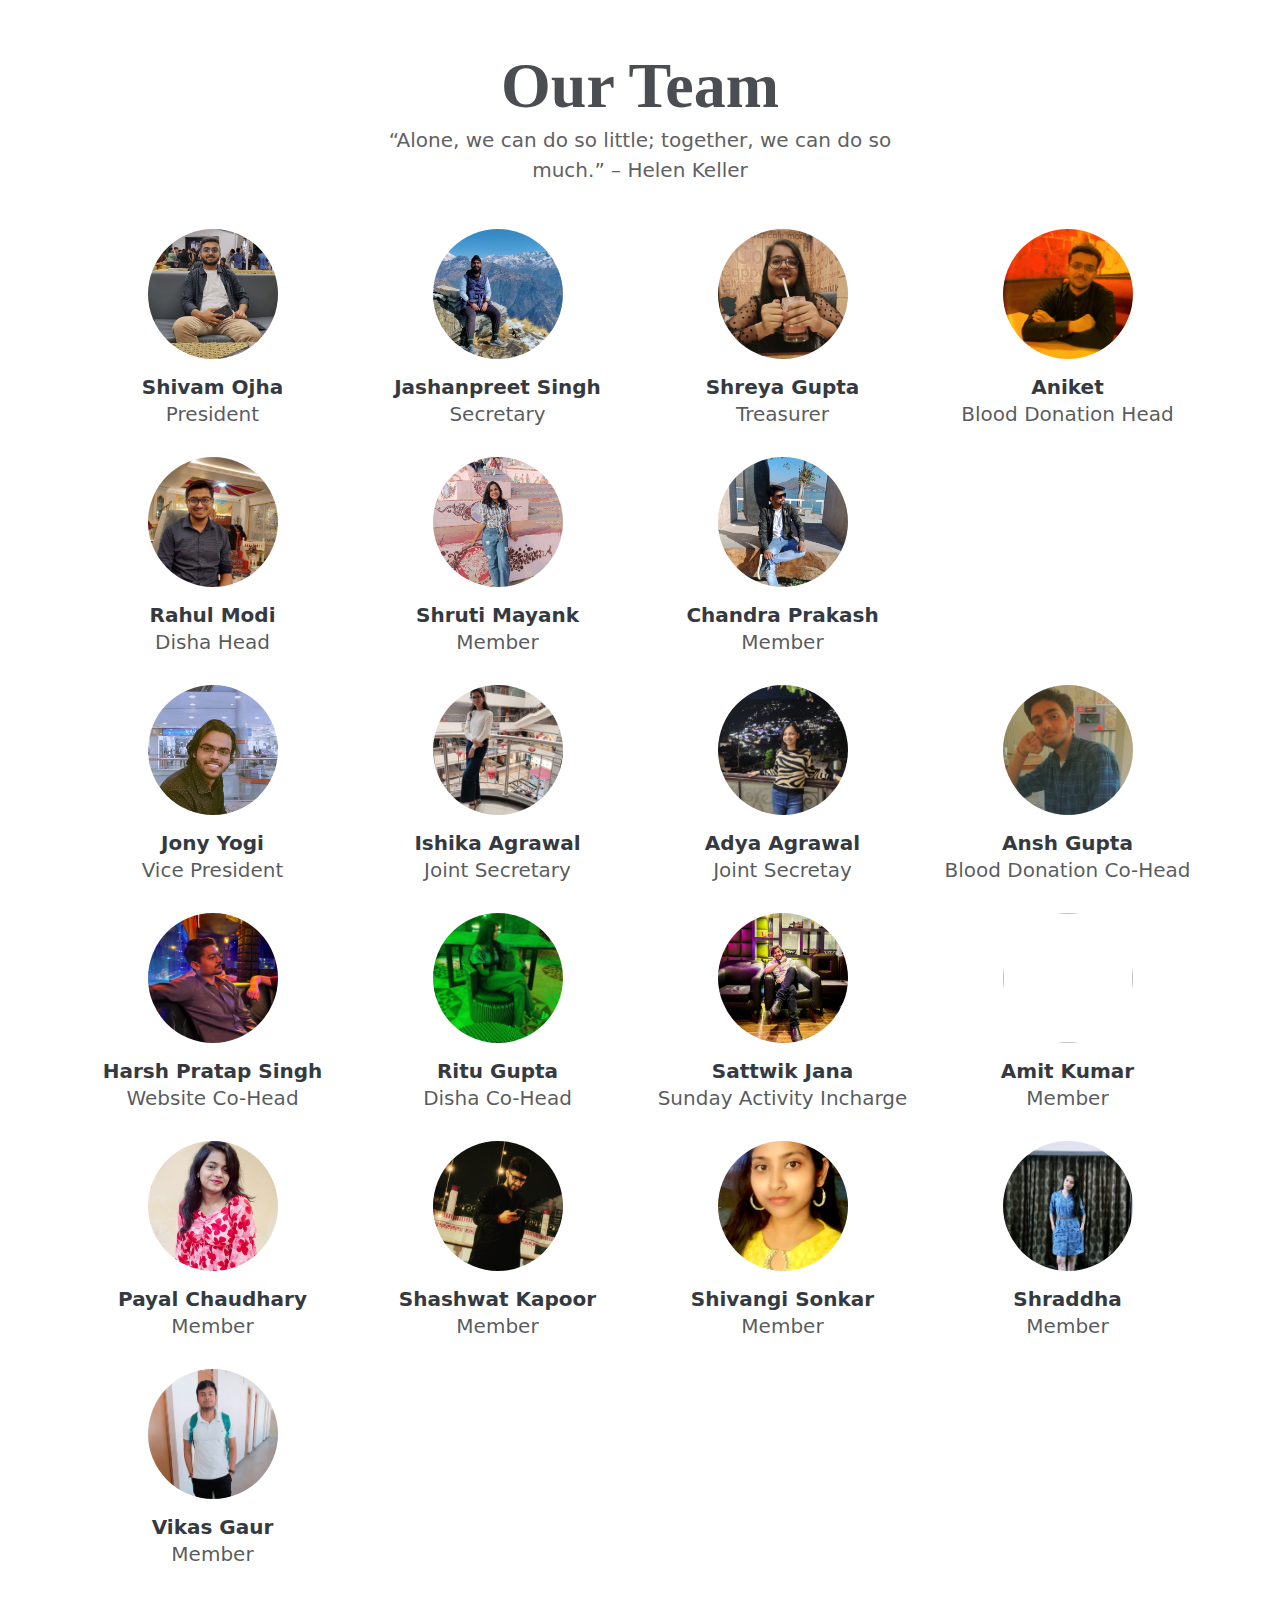
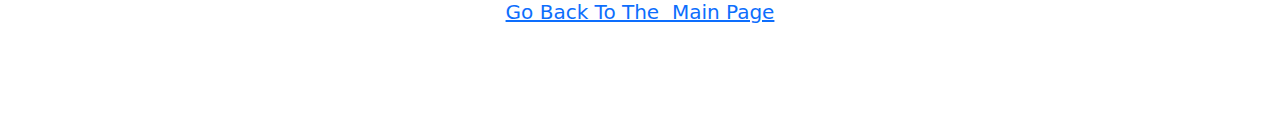
==== team/team_page.html @ b672a201 "just payment method is left" ====
<!DOCTYPE html>
<html data-bs-theme="light" lang="en">

<head>
    <meta charset="utf-8">
    <meta name="viewport" content="width=device-width, initial-scale=1.0, shrink-to-fit=no">
    <title>team_page</title>
    <link rel="stylesheet" href="assets/bootstrap/css/bootstrap.min.css?h=fe7fdfec700d100dc745dc64d3600cb2">
    <link rel="stylesheet" href="assets/css/swiper-icons.css?h=c7acc97a8ef16e20b0cd8626a5c9c098">
    <link rel="stylesheet" href="assets/css/Lightbox-Gallery-baguetteBox.min.css?h=3175ea2a373db4ce2aec072db96e7473">
    <link rel="stylesheet" href="assets/css/Simple-Slider-swiper-bundle.min.css?h=b2e8d5a1d0e80833f32608dcfff200b6">
    <link rel="stylesheet" href="assets/css/Simple-Slider.css?h=da830b6503e0457b5735b0129f20b163">
    <link rel="stylesheet" href="assets/css/Team-Horizontal-icons.css?h=befd8a398792e305b7ffd4a176b5b585">
    <link rel="stylesheet" href="assets/css/Team-Horizontal-images.css?h=4f3cfa46e40e236365345fc77963f4b8">
</head>

<body style="--bs-primary: rgb(52,58,64);--bs-primary-rgb: 52,58,64;">
    <!-- Start: Team -->
    <div class="container py-4 py-xl-5" style="font-size: 20px;">
        <div class="row mb-4 mb-lg-5" style="margin-bottom: 46px;">
            <div class="col-md-8 col-xl-6 text-center mx-auto">
                <h2 style="color: rgb(74,77,81);font-size: 4rem;font-family: 'IM Fell Great Primer SC', serif;font-weight: bold;">Our Team</h2>
                <p style="margin-top: -38px;margin-bottom: -34px;"><br><span style="color: rgb(97, 97, 97);">“Alone, we can do so little; together, we can do so much.” – Helen Keller</span><br><br></p>
            </div>
        </div>
        <div class="row gy-4 row-cols-2 row-cols-md-4" style="margin-bottom: 20px;">
            <div class="col">
                <div class="card border-0 shadow-none">
                    <div class="card-body text-center d-flex flex-column align-items-center p-0"><img class="rounded-circle mb-3 fit-cover" width="130" height="130" src="assets/img/Shivam%20Ojha.jpg?h=88e4a90d29ae7c791992efa6d44b20af">
                        <h5 class="fw-bold text-primary card-title mb-0" style="--bs-primary: rgb(52,58,64);--bs-primary-rgb: 52,58,64;">Shivam Ojha</h5>
                        <p class="text-muted card-text mb-2">President</p>
                    </div>
                </div>
            </div>
            <div class="col">
                <div class="card border-0 shadow-none">
                    <div class="card-body text-center d-flex flex-column align-items-center p-0"><img class="rounded-circle mb-3 fit-cover" width="130" height="130" src="assets/img/Jashanpreet.jpg?h=7d3a08985729e13490c9e28b5c179643">
                        <h5 class="fw-bold text-primary card-title mb-0">Jashanpreet Singh</h5>
                        <p class="text-muted card-text mb-2">Secretary</p>
                    </div>
                </div>
            </div>
            <div class="col">
                <div class="card border-0 shadow-none">
                    <div class="card-body text-center d-flex flex-column align-items-center p-0"><img class="rounded-circle mb-3 fit-cover" width="130" height="130" src="assets/img/Shreya_gupta.jpg?h=131abfc746d7cb002d6c1f24b97a6ba1">
                        <h5 class="fw-bold text-primary card-title mb-0">Shreya Gupta</h5>
                        <p class="text-muted card-text mb-2">Treasurer</p>
                    </div>
                </div>
            </div>
            <div class="col">
                <div class="card border-0 shadow-none">
                    <div class="card-body text-center d-flex flex-column align-items-center p-0"><img class="rounded-circle mb-3 fit-cover" width="130" height="130" src="assets/img/IMG_20211205_172733_301.webp?h=fb4fb176269b0fafbf49fa0158e80c6c">
                        <h5 class="fw-bold text-primary card-title mb-0">Aniket</h5>
                        <p class="text-muted card-text mb-2">Blood Donation Head</p>
                    </div>
                </div>
            </div>
        </div>
        <div class="row gy-4 row-cols-2 row-cols-md-4" style="margin-bottom: 20px;">
            <div class="col">
                <div class="card border-0 shadow-none">
                    <div class="card-body text-center d-flex flex-column align-items-center p-0"><img class="rounded-circle mb-3 fit-cover" width="130" height="130" src="assets/img/Rahul%20Modi.jpg?h=8941e8d1008e6b26242ea0807841a1bf">
                        <h5 class="fw-bold text-primary card-title mb-0" style="--bs-primary: rgb(52,58,64);--bs-primary-rgb: 52,58,64;">Rahul Modi</h5>
                        <p class="text-muted card-text mb-2">Disha Head</p>
                    </div>
                </div>
            </div>
            <div class="col">
                <div class="card border-0 shadow-none">
                    <div class="card-body text-center d-flex flex-column align-items-center p-0"><img class="rounded-circle mb-3 fit-cover" width="130" height="130" src="assets/img/Shruti_Mayank.jpeg?h=b2bff07c0c4b2df059f1464bd340af1e">
                        <h5 class="fw-bold text-primary card-title mb-0" style="--bs-primary: rgb(52,58,64);--bs-primary-rgb: 52,58,64;">Shruti Mayank</h5>
                        <p class="text-muted card-text mb-2">Member</p>
                    </div>
                </div>
            </div>
            <div class="col">
                <div class="card border-0 shadow-none">
                    <div class="card-body text-center d-flex flex-column align-items-center p-0"><img class="rounded-circle mb-3 fit-cover" width="130" height="130" src="assets/img/Chandra%20Prakash.jpg?h=fb4fb176269b0fafbf49fa0158e80c6c">
                        <h5 class="fw-bold text-primary card-title mb-0">Chandra Prakash</h5>
                        <p class="text-muted card-text mb-2">Member</p>
                    </div>
                </div>
            </div>
        </div>
        <div class="row gy-4 row-cols-2 row-cols-md-4" style="margin-bottom: 20px;">
            <div class="col">
                <div class="card border-0 shadow-none">
                    <div class="card-body text-center d-flex flex-column align-items-center p-0"><img class="rounded-circle mb-3 fit-cover" width="130" height="130" src="assets/img/JOHNY%20YOGI%20_20216018.jpg?h=f8ffc4ce9f6d89a9191346e290c02374">
                        <h5 class="fw-bold text-primary card-title mb-0" style="--bs-primary: rgb(52,58,64);--bs-primary-rgb: 52,58,64;">Jony Yogi</h5>
                        <p class="text-muted card-text mb-2">Vice President</p>
                    </div>
                </div>
            </div>
            <div class="col">
                <div class="card border-0 shadow-none">
                    <div class="card-body text-center d-flex flex-column align-items-center p-0"><img class="rounded-circle mb-3 fit-cover" width="130" height="130" src="assets/img/Ishika_Agrawal.jpg?h=6dfbf31d5b173f3920100e1c413ce458">
                        <h5 class="fw-bold text-primary card-title mb-0">Ishika Agrawal</h5>
                        <p class="text-muted card-text mb-2">Joint Secretary</p>
                    </div>
                </div>
            </div>
            <div class="col">
                <div class="card border-0 shadow-none">
                    <div class="card-body text-center d-flex flex-column align-items-center p-0"><img class="rounded-circle mb-3 fit-cover" width="130" height="130" src="assets/img/Adya_Agarwal.jpeg?h=fd66f89f5fb99629ae3c58bea97d5e3f">
                        <h5 class="fw-bold text-primary card-title mb-0">Adya Agrawal</h5>
                        <p class="text-muted card-text mb-2">Joint Secretay</p>
                    </div>
                </div>
            </div>
            <div class="col">
                <div class="card border-0 shadow-none">
                    <div class="card-body text-center d-flex flex-column align-items-center p-0"><img class="rounded-circle mb-3 fit-cover" width="130" height="130" src="assets/img/Ansh%20Gupta.jpg?h=55ce882f59bddaf2c4405200800e2009">
                        <h5 class="fw-bold text-primary card-title mb-0">Ansh Gupta</h5>
                        <p class="text-muted card-text mb-2">Blood Donation Co-Head</p>
                    </div>
                </div>
            </div>
        </div>
        <div class="row gy-4 row-cols-2 row-cols-md-4" style="margin-bottom: 20px;">
            <div class="col">
                <div class="card border-0 shadow-none">
                    <div class="card-body text-center d-flex flex-column align-items-center p-0"><img class="rounded-circle mb-3 fit-cover" width="130" height="130" src="assets/img/harsh.jpeg?h=008bb183f08599aa5d2068df63f4014c">
                        <h5 class="fw-bold text-primary card-title mb-0" style="--bs-primary: rgb(52,58,64);--bs-primary-rgb: 52,58,64;">Harsh Pratap Singh</h5>
                        <p class="text-muted card-text mb-2">Website Co-Head</p>
                    </div>
                </div>
            </div>
            <div class="col">
                <div class="card border-0 shadow-none">
                    <div class="card-body text-center d-flex flex-column align-items-center p-0"><img class="rounded-circle mb-3 fit-cover" width="130" height="130" src="assets/img/ritu%20gupta.jpeg?h=2a6b7e977a058dc247f90ca55dd22634">
                        <h5 class="fw-bold text-primary card-title mb-0">Ritu Gupta</h5>
                        <p class="text-muted card-text mb-2">Disha Co-Head</p>
                    </div>
                </div>
            </div>
            <div class="col">
                <div class="card border-0 shadow-none">
                    <div class="card-body text-center d-flex flex-column align-items-center p-0"><img class="rounded-circle mb-3 fit-cover" width="130" height="130" src="assets/img/Sattwik%20Jana.jpg?h=8941e8d1008e6b26242ea0807841a1bf">
                        <h5 class="fw-bold text-primary card-title mb-0">Sattwik Jana</h5>
                        <p class="text-muted card-text mb-2">Sunday Activity Incharge</p>
                    </div>
                </div>
            </div>
            <div class="col">
                <div class="card border-0 shadow-none">
                    <div class="card-body text-center d-flex flex-column align-items-center p-0"><img class="rounded-circle mb-3 fit-cover" width="130" height="130" src="assets/img/Amit%20Kumar.jpg?h=6ca32a398fa90efcdc42f696961de5cc">
                        <h5 class="fw-bold text-primary card-title mb-0">Amit Kumar</h5>
                        <p class="text-muted card-text mb-2">Member</p>
                    </div>
                </div>
            </div>
        </div>
        <div class="row gy-4 row-cols-2 row-cols-md-4" style="margin-bottom: 20px;">
            <div class="col">
                <div class="card border-0 shadow-none">
                    <div class="card-body text-center d-flex flex-column align-items-center p-0"><img class="rounded-circle mb-3 fit-cover" width="130" height="130" src="assets/img/Payal%20chaudhary_.jpg?h=f8ffc4ce9f6d89a9191346e290c02374">
                        <h5 class="fw-bold text-primary card-title mb-0" style="--bs-primary: rgb(52,58,64);--bs-primary-rgb: 52,58,64;">Payal Chaudhary</h5>
                        <p class="text-muted card-text mb-2">Member</p>
                    </div>
                </div>
            </div>
            <div class="col">
                <div class="card border-0 shadow-none">
                    <div class="card-body text-center d-flex flex-column align-items-center p-0"><img class="rounded-circle mb-3 fit-cover" width="130" height="130" src="assets/img/Shashwat%20Kapoor_20218032%20(unofficial).jpg?h=88e4a90d29ae7c791992efa6d44b20af">
                        <h5 class="fw-bold text-primary card-title mb-0">Shashwat Kapoor</h5>
                        <p class="text-muted card-text mb-2">Member</p>
                    </div>
                </div>
            </div>
            <div class="col">
                <div class="card border-0 shadow-none">
                    <div class="card-body text-center d-flex flex-column align-items-center p-0"><img class="rounded-circle mb-3 fit-cover" width="130" height="130" src="assets/img/Shivangi_Sonkar.jpg?h=d4640e5ef0dbed4e4b6eaca7443b7287">
                        <h5 class="fw-bold text-primary card-title mb-0">Shivangi Sonkar</h5>
                        <p class="text-muted card-text mb-2">Member</p>
                    </div>
                </div>
            </div>
            <div class="col">
                <div class="card border-0 shadow-none">
                    <div class="card-body text-center d-flex flex-column align-items-center p-0"><img class="rounded-circle mb-3 fit-cover" width="130" height="130" src="assets/img/Shraddha.%20jpg.webp?h=d4640e5ef0dbed4e4b6eaca7443b7287">
                        <h5 class="fw-bold text-primary card-title mb-0">Shraddha</h5>
                        <p class="text-muted card-text mb-2">Member</p>
                    </div>
                </div>
            </div>
        </div>
        <div class="row gy-4 row-cols-2 row-cols-md-4" style="margin-bottom: 20px;">
            <div class="col">
                <div class="card border-0 shadow-none">
                    <div class="card-body text-center d-flex flex-column align-items-center p-0"><img class="rounded-circle mb-3 fit-cover" width="130" height="130" src="assets/img/Vikas%20Gaur.jpg?h=61b84c7ceed81bf0beaf90d96034c792">
                        <h5 class="fw-bold text-primary card-title mb-0" style="--bs-primary: rgb(52,58,64);--bs-primary-rgb: 52,58,64;">Vikas Gaur</h5>
                        <p class="text-muted card-text mb-2">Member</p>
                    </div>
                </div>
            </div>
        </div>
        <div class="row mb-4 mb-lg-5">
            <div class="col-md-8 col-xl-6 text-center mx-auto"><a href="../index.html" style="font-size: 20px;">Go Back To The&nbsp; Main Page</a></div>
        </div>
    </div><!-- End: Team -->
    <script src="https://cdn.jsdelivr.net/npm/bootstrap@5.3.0/dist/js/bootstrap.bundle.min.js"></script>
    <script src="assets/js/Lightbox-Gallery-baguetteBox.min.js?h=add865daffd8b6e10264279f48d8ac50"></script>
    <script src="assets/js/Lightbox-Gallery.js?h=64eb55ccbc6ead5e91ebe308caacba6e"></script>
    <script src="assets/js/Simple-Slider-swiper-bundle.min.js?h=e0c0f6a33b1ca78b2a1df838a346a344"></script>
    <script src="assets/js/Simple-Slider.js?h=84b1d7cbf88bb21b37fb412ca8f94640"></script>
</body>

</html>
---- team/assets/css/Simple-Slider.css ----
.simple-slider .swiper-slide {
  height: 500px;
  background-repeat: no-repeat;
  background-size: cover;
  background-position: center;
}

.simple-slider .swiper-button-next, .simple-slider .swiper-button-prev {
  width: 50px;
  margin-left: 20px;
  margin-right: 20px;
}

@media (max-width:767px) {
  .simple-slider .swiper-button-next, .simple-slider .swiper-button-prev {
    display: none;
  }
}

@media (max-width:767px) {
  .simple-slider .swiper-slide {
    height: 360px;
  }
}
---- team/assets/css/Team-Horizontal-icons.css ----
.bs-icon {
  --bs-icon-size: .75rem;
  display: flex;
  flex-shrink: 0;
  justify-content: center;
  align-items: center;
  font-size: var(--bs-icon-size);
  width: calc(var(--bs-icon-size) * 2);
  height: calc(var(--bs-icon-size) * 2);
  color: var(--bs-primary);
}

.bs-icon-xs {
  --bs-icon-size: 1rem;
  width: calc(var(--bs-icon-size) * 1.5);
  height: calc(var(--bs-icon-size) * 1.5);
}

.bs-icon-sm {
  --bs-icon-size: 1rem;
}

.bs-icon-md {
  --bs-icon-size: 1.5rem;
}

.bs-icon-lg {
  --bs-icon-size: 2rem;
}

.bs-icon-xl {
  --bs-icon-size: 2.5rem;
}

.bs-icon.bs-icon-primary {
  color: var(--bs-white);
  background: var(--bs-primary);
}

.bs-icon.bs-icon-primary-light {
  color: var(--bs-primary);
  background: rgba(var(--bs-primary-rgb), .2);
}

.bs-icon.bs-icon-semi-white {
  color: var(--bs-primary);
  background: rgba(255, 255, 255, .5);
}

.bs-icon.bs-icon-rounded {
  border-radius: .5rem;
}

.bs-icon.bs-icon-circle {
  border-radius: 50%;
}
---- team/assets/css/Team-Horizontal-images.css ----
.fit-cover {
  object-fit: cover;
}
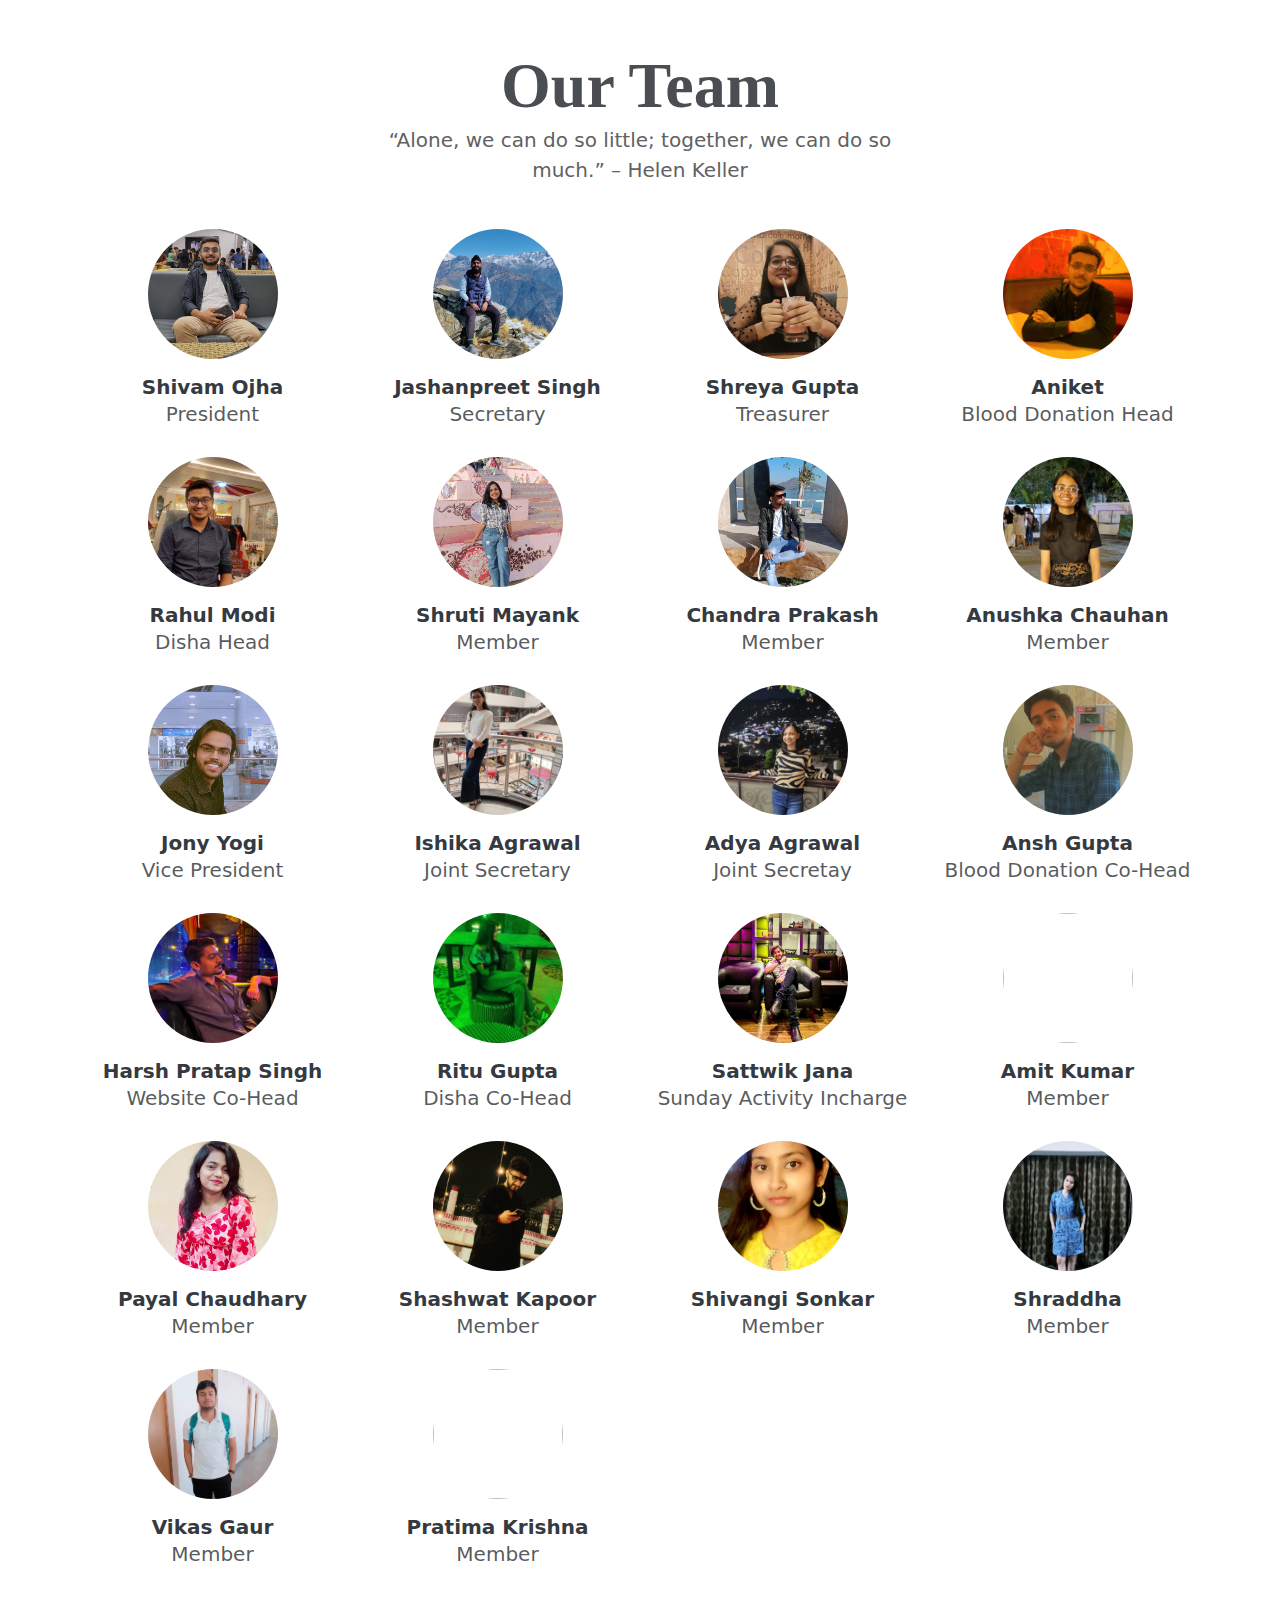
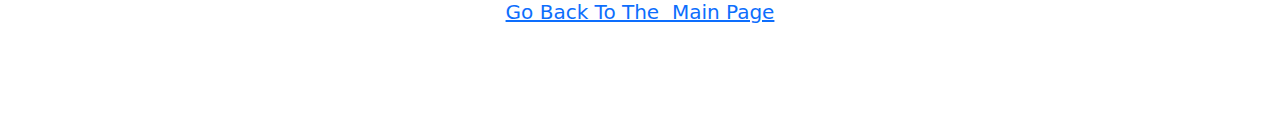
==== commit 412d277b: "added some photos" ====
--- a/team/team_page.html
+++ b/team/team_page.html
@@ -82,6 +82,14 @@
                     </div>
                 </div>
             </div>
+            <div class="col">
+                <div class="card border-0 shadow-none">
+                    <div class="card-body text-center d-flex flex-column align-items-center p-0"><img class="rounded-circle mb-3 fit-cover" width="130" height="130" src="assets/img/Anushka%20Chauhan.jpg?h=fb4fb176269b0fafbf49fa0158e80c6c">
+                        <h5 class="fw-bold text-primary card-title mb-0">Anushka Chauhan</h5>
+                        <p class="text-muted card-text mb-2">Member</p>
+                    </div>
+                </div>
+            </div>
         </div>
         <div class="row gy-4 row-cols-2 row-cols-md-4" style="margin-bottom: 20px;">
             <div class="col">
@@ -190,6 +198,14 @@
                 <div class="card border-0 shadow-none">
                     <div class="card-body text-center d-flex flex-column align-items-center p-0"><img class="rounded-circle mb-3 fit-cover" width="130" height="130" src="assets/img/Vikas%20Gaur.jpg?h=61b84c7ceed81bf0beaf90d96034c792">
                         <h5 class="fw-bold text-primary card-title mb-0" style="--bs-primary: rgb(52,58,64);--bs-primary-rgb: 52,58,64;">Vikas Gaur</h5>
+                        <p class="text-muted card-text mb-2">Member</p>
+                    </div>
+                </div>
+            </div>
+            <div class="col">
+                <div class="card border-0 shadow-none">
+                    <div class="card-body text-center d-flex flex-column align-items-center p-0"><img class="rounded-circle mb-3 fit-cover" width="130" height="130" src="assets/img/Pratima%20Krishna.jpg?h=61b84c7ceed81bf0beaf90d96034c792">
+                        <h5 class="fw-bold text-primary card-title mb-0" style="--bs-primary: rgb(52,58,64);--bs-primary-rgb: 52,58,64;">Pratima Krishna</h5>
                         <p class="text-muted card-text mb-2">Member</p>
                     </div>
                 </div>
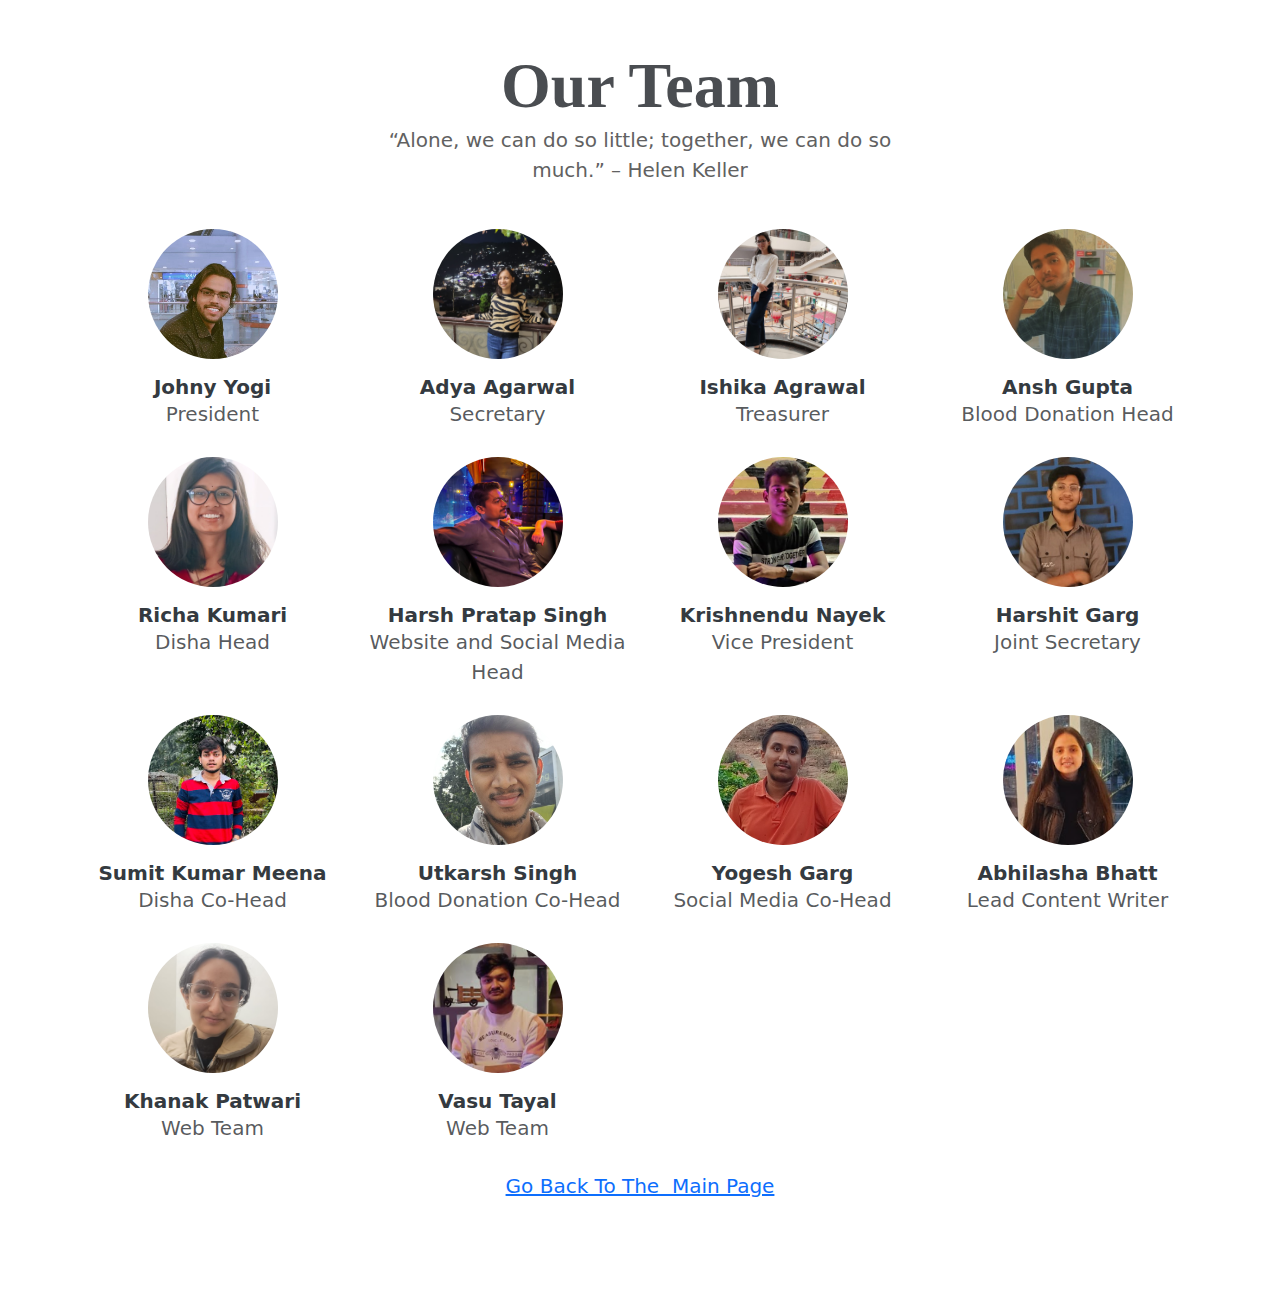
==== commit 83b86421: "Team page updated" ====
--- a/team/team_page.html
+++ b/team/team_page.html
@@ -26,32 +26,32 @@
         <div class="row gy-4 row-cols-2 row-cols-md-4" style="margin-bottom: 20px;">
             <div class="col">
                 <div class="card border-0 shadow-none">
-                    <div class="card-body text-center d-flex flex-column align-items-center p-0"><img class="rounded-circle mb-3 fit-cover" width="130" height="130" src="assets/img/Shivam%20Ojha.jpg?h=88e4a90d29ae7c791992efa6d44b20af">
-                        <h5 class="fw-bold text-primary card-title mb-0" style="--bs-primary: rgb(52,58,64);--bs-primary-rgb: 52,58,64;">Shivam Ojha</h5>
+                    <div class="card-body text-center d-flex flex-column align-items-center p-0"><img class="rounded-circle mb-3 fit-cover" width="130" height="130" src="assets/img/JOHNY YOGI _20216018.jpg">
+                        <h5 class="fw-bold text-primary card-title mb-0" style="--bs-primary: rgb(52,58,64);--bs-primary-rgb: 52,58,64;">Johny Yogi</h5>
                         <p class="text-muted card-text mb-2">President</p>
                     </div>
                 </div>
             </div>
             <div class="col">
                 <div class="card border-0 shadow-none">
-                    <div class="card-body text-center d-flex flex-column align-items-center p-0"><img class="rounded-circle mb-3 fit-cover" width="130" height="130" src="assets/img/Jashanpreet.jpg?h=7d3a08985729e13490c9e28b5c179643">
-                        <h5 class="fw-bold text-primary card-title mb-0">Jashanpreet Singh</h5>
+                    <div class="card-body text-center d-flex flex-column align-items-center p-0"><img class="rounded-circle mb-3 fit-cover" width="130" height="130" src="assets/img/Adya_Agarwal.jpeg">
+                        <h5 class="fw-bold text-primary card-title mb-0">Adya Agarwal</h5>
                         <p class="text-muted card-text mb-2">Secretary</p>
                     </div>
                 </div>
             </div>
             <div class="col">
                 <div class="card border-0 shadow-none">
-                    <div class="card-body text-center d-flex flex-column align-items-center p-0"><img class="rounded-circle mb-3 fit-cover" width="130" height="130" src="assets/img/Shreya_gupta.jpg?h=131abfc746d7cb002d6c1f24b97a6ba1">
-                        <h5 class="fw-bold text-primary card-title mb-0">Shreya Gupta</h5>
+                    <div class="card-body text-center d-flex flex-column align-items-center p-0"><img class="rounded-circle mb-3 fit-cover" width="130" height="130" src="assets/img/Ishika_Agrawal.jpg">
+                        <h5 class="fw-bold text-primary card-title mb-0">Ishika Agrawal</h5>
                         <p class="text-muted card-text mb-2">Treasurer</p>
                     </div>
                 </div>
             </div>
             <div class="col">
                 <div class="card border-0 shadow-none">
-                    <div class="card-body text-center d-flex flex-column align-items-center p-0"><img class="rounded-circle mb-3 fit-cover" width="130" height="130" src="assets/img/IMG_20211205_172733_301.webp?h=fb4fb176269b0fafbf49fa0158e80c6c">
-                        <h5 class="fw-bold text-primary card-title mb-0">Aniket</h5>
+                    <div class="card-body text-center d-flex flex-column align-items-center p-0"><img class="rounded-circle mb-3 fit-cover" width="130" height="130" src="assets/img/Ansh Gupta.jpg">
+                        <h5 class="fw-bold text-primary card-title mb-0">Ansh Gupta</h5>
                         <p class="text-muted card-text mb-2">Blood Donation Head</p>
                     </div>
                 </div>
@@ -60,33 +60,33 @@
         <div class="row gy-4 row-cols-2 row-cols-md-4" style="margin-bottom: 20px;">
             <div class="col">
                 <div class="card border-0 shadow-none">
-                    <div class="card-body text-center d-flex flex-column align-items-center p-0"><img class="rounded-circle mb-3 fit-cover" width="130" height="130" src="assets/img/Rahul%20Modi.jpg?h=8941e8d1008e6b26242ea0807841a1bf">
-                        <h5 class="fw-bold text-primary card-title mb-0" style="--bs-primary: rgb(52,58,64);--bs-primary-rgb: 52,58,64;">Rahul Modi</h5>
+                    <div class="card-body text-center d-flex flex-column align-items-center p-0"><img class="rounded-circle mb-3 fit-cover" width="130" height="130" src="assets/img/Richa Kumari.png">
+                        <h5 class="fw-bold text-primary card-title mb-0" style="--bs-primary: rgb(52,58,64);--bs-primary-rgb: 52,58,64;">Richa Kumari</h5>
                         <p class="text-muted card-text mb-2">Disha Head</p>
                     </div>
                 </div>
             </div>
             <div class="col">
                 <div class="card border-0 shadow-none">
-                    <div class="card-body text-center d-flex flex-column align-items-center p-0"><img class="rounded-circle mb-3 fit-cover" width="130" height="130" src="assets/img/Shruti_Mayank.jpeg?h=b2bff07c0c4b2df059f1464bd340af1e">
-                        <h5 class="fw-bold text-primary card-title mb-0" style="--bs-primary: rgb(52,58,64);--bs-primary-rgb: 52,58,64;">Shruti Mayank</h5>
-                        <p class="text-muted card-text mb-2">Member</p>
+                    <div class="card-body text-center d-flex flex-column align-items-center p-0"><img class="rounded-circle mb-3 fit-cover" width="130" height="130" src="assets/img/harsh.jpeg">
+                        <h5 class="fw-bold text-primary card-title mb-0" style="--bs-primary: rgb(52,58,64);--bs-primary-rgb: 52,58,64;">Harsh Pratap Singh</h5>
+                        <p class="text-muted card-text mb-2">Website and Social Media Head</p>
                     </div>
                 </div>
             </div>
             <div class="col">
                 <div class="card border-0 shadow-none">
-                    <div class="card-body text-center d-flex flex-column align-items-center p-0"><img class="rounded-circle mb-3 fit-cover" width="130" height="130" src="assets/img/Chandra%20Prakash.jpg?h=fb4fb176269b0fafbf49fa0158e80c6c">
-                        <h5 class="fw-bold text-primary card-title mb-0">Chandra Prakash</h5>
-                        <p class="text-muted card-text mb-2">Member</p>
+                    <div class="card-body text-center d-flex flex-column align-items-center p-0"><img class="rounded-circle mb-3 fit-cover" width="130" height="130" src="assets/img/Krishnendu Nayek.png">
+                        <h5 class="fw-bold text-primary card-title mb-0" style="--bs-primary: rgb(52,58,64);--bs-primary-rgb: 52,58,64;">Krishnendu Nayek</h5>
+                        <p class="text-muted card-text mb-2">Vice President</p>
                     </div>
                 </div>
             </div>
             <div class="col">
                 <div class="card border-0 shadow-none">
-                    <div class="card-body text-center d-flex flex-column align-items-center p-0"><img class="rounded-circle mb-3 fit-cover" width="130" height="130" src="assets/img/Anushka%20Chauhan.jpg?h=fb4fb176269b0fafbf49fa0158e80c6c">
-                        <h5 class="fw-bold text-primary card-title mb-0">Anushka Chauhan</h5>
-                        <p class="text-muted card-text mb-2">Member</p>
+                    <div class="card-body text-center d-flex flex-column align-items-center p-0"><img class="rounded-circle mb-3 fit-cover" width="130" height="130" src="assets/img/Harshit Garg.png">
+                        <h5 class="fw-bold text-primary card-title mb-0">Harshit Garg</h5>
+                        <p class="text-muted card-text mb-2">Joint Secretary</p>
                     </div>
                 </div>
             </div>
@@ -94,33 +94,33 @@
         <div class="row gy-4 row-cols-2 row-cols-md-4" style="margin-bottom: 20px;">
             <div class="col">
                 <div class="card border-0 shadow-none">
-                    <div class="card-body text-center d-flex flex-column align-items-center p-0"><img class="rounded-circle mb-3 fit-cover" width="130" height="130" src="assets/img/JOHNY%20YOGI%20_20216018.jpg?h=f8ffc4ce9f6d89a9191346e290c02374">
-                        <h5 class="fw-bold text-primary card-title mb-0" style="--bs-primary: rgb(52,58,64);--bs-primary-rgb: 52,58,64;">Jony Yogi</h5>
-                        <p class="text-muted card-text mb-2">Vice President</p>
+                    <div class="card-body text-center d-flex flex-column align-items-center p-0"><img class="rounded-circle mb-3 fit-cover" width="130" height="130" src="assets/img/Sumit Kumar Meena.png">
+                        <h5 class="fw-bold text-primary card-title mb-0">Sumit Kumar Meena</h5>
+                        <p class="text-muted card-text mb-2">Disha Co-Head</p>
                     </div>
                 </div>
             </div>
             <div class="col">
                 <div class="card border-0 shadow-none">
-                    <div class="card-body text-center d-flex flex-column align-items-center p-0"><img class="rounded-circle mb-3 fit-cover" width="130" height="130" src="assets/img/Ishika_Agrawal.jpg?h=6dfbf31d5b173f3920100e1c413ce458">
-                        <h5 class="fw-bold text-primary card-title mb-0">Ishika Agrawal</h5>
-                        <p class="text-muted card-text mb-2">Joint Secretary</p>
+                    <div class="card-body text-center d-flex flex-column align-items-center p-0"><img class="rounded-circle mb-3 fit-cover" width="130" height="130" src="assets/img/Utkarsh Singh.png">
+                        <h5 class="fw-bold text-primary card-title mb-0">Utkarsh Singh</h5>
+                        <p class="text-muted card-text mb-2">Blood Donation Co-Head</p>
                     </div>
                 </div>
             </div>
             <div class="col">
                 <div class="card border-0 shadow-none">
-                    <div class="card-body text-center d-flex flex-column align-items-center p-0"><img class="rounded-circle mb-3 fit-cover" width="130" height="130" src="assets/img/Adya_Agarwal.jpeg?h=fd66f89f5fb99629ae3c58bea97d5e3f">
-                        <h5 class="fw-bold text-primary card-title mb-0">Adya Agrawal</h5>
-                        <p class="text-muted card-text mb-2">Joint Secretay</p>
+                    <div class="card-body text-center d-flex flex-column align-items-center p-0"><img class="rounded-circle mb-3 fit-cover" width="130" height="130" src="assets/img/Yogesh Garg.png">
+                        <h5 class="fw-bold text-primary card-title mb-0" style="--bs-primary: rgb(52,58,64);--bs-primary-rgb: 52,58,64;">Yogesh Garg</h5>
+                        <p class="text-muted card-text mb-2">Social Media Co-Head</p>
                     </div>
                 </div>
             </div>
             <div class="col">
                 <div class="card border-0 shadow-none">
-                    <div class="card-body text-center d-flex flex-column align-items-center p-0"><img class="rounded-circle mb-3 fit-cover" width="130" height="130" src="assets/img/Ansh%20Gupta.jpg?h=55ce882f59bddaf2c4405200800e2009">
-                        <h5 class="fw-bold text-primary card-title mb-0">Ansh Gupta</h5>
-                        <p class="text-muted card-text mb-2">Blood Donation Co-Head</p>
+                    <div class="card-body text-center d-flex flex-column align-items-center p-0"><img class="rounded-circle mb-3 fit-cover" width="130" height="130" src="assets/img/Abhilasha Bhatt.png">
+                        <h5 class="fw-bold text-primary card-title mb-0">Abhilasha Bhatt</h5>
+                        <p class="text-muted card-text mb-2">Lead Content Writer</p>
                     </div>
                 </div>
             </div>
@@ -128,85 +128,17 @@
         <div class="row gy-4 row-cols-2 row-cols-md-4" style="margin-bottom: 20px;">
             <div class="col">
                 <div class="card border-0 shadow-none">
-                    <div class="card-body text-center d-flex flex-column align-items-center p-0"><img class="rounded-circle mb-3 fit-cover" width="130" height="130" src="assets/img/harsh.jpeg?h=008bb183f08599aa5d2068df63f4014c">
-                        <h5 class="fw-bold text-primary card-title mb-0" style="--bs-primary: rgb(52,58,64);--bs-primary-rgb: 52,58,64;">Harsh Pratap Singh</h5>
-                        <p class="text-muted card-text mb-2">Website Co-Head</p>
+                    <div class="card-body text-center d-flex flex-column align-items-center p-0"><img class="rounded-circle mb-3 fit-cover" width="130" height="130" src="assets/img/Khanak Patwari.png">
+                        <h5 class="fw-bold text-primary card-title mb-0">Khanak Patwari</h5>
+                        <p class="text-muted card-text mb-2">Web Team</p>
                     </div>
                 </div>
             </div>
             <div class="col">
                 <div class="card border-0 shadow-none">
-                    <div class="card-body text-center d-flex flex-column align-items-center p-0"><img class="rounded-circle mb-3 fit-cover" width="130" height="130" src="assets/img/ritu%20gupta.jpeg?h=2a6b7e977a058dc247f90ca55dd22634">
-                        <h5 class="fw-bold text-primary card-title mb-0">Ritu Gupta</h5>
-                        <p class="text-muted card-text mb-2">Disha Co-Head</p>
-                    </div>
-                </div>
-            </div>
-            <div class="col">
-                <div class="card border-0 shadow-none">
-                    <div class="card-body text-center d-flex flex-column align-items-center p-0"><img class="rounded-circle mb-3 fit-cover" width="130" height="130" src="assets/img/Sattwik%20Jana.jpg?h=8941e8d1008e6b26242ea0807841a1bf">
-                        <h5 class="fw-bold text-primary card-title mb-0">Sattwik Jana</h5>
-                        <p class="text-muted card-text mb-2">Sunday Activity Incharge</p>
-                    </div>
-                </div>
-            </div>
-            <div class="col">
-                <div class="card border-0 shadow-none">
-                    <div class="card-body text-center d-flex flex-column align-items-center p-0"><img class="rounded-circle mb-3 fit-cover" width="130" height="130" src="assets/img/Amit%20Kumar.jpg?h=6ca32a398fa90efcdc42f696961de5cc">
-                        <h5 class="fw-bold text-primary card-title mb-0">Amit Kumar</h5>
-                        <p class="text-muted card-text mb-2">Member</p>
-                    </div>
-                </div>
-            </div>
-        </div>
-        <div class="row gy-4 row-cols-2 row-cols-md-4" style="margin-bottom: 20px;">
-            <div class="col">
-                <div class="card border-0 shadow-none">
-                    <div class="card-body text-center d-flex flex-column align-items-center p-0"><img class="rounded-circle mb-3 fit-cover" width="130" height="130" src="assets/img/Payal%20chaudhary_.jpg?h=f8ffc4ce9f6d89a9191346e290c02374">
-                        <h5 class="fw-bold text-primary card-title mb-0" style="--bs-primary: rgb(52,58,64);--bs-primary-rgb: 52,58,64;">Payal Chaudhary</h5>
-                        <p class="text-muted card-text mb-2">Member</p>
-                    </div>
-                </div>
-            </div>
-            <div class="col">
-                <div class="card border-0 shadow-none">
-                    <div class="card-body text-center d-flex flex-column align-items-center p-0"><img class="rounded-circle mb-3 fit-cover" width="130" height="130" src="assets/img/Shashwat%20Kapoor_20218032%20(unofficial).jpg?h=88e4a90d29ae7c791992efa6d44b20af">
-                        <h5 class="fw-bold text-primary card-title mb-0">Shashwat Kapoor</h5>
-                        <p class="text-muted card-text mb-2">Member</p>
-                    </div>
-                </div>
-            </div>
-            <div class="col">
-                <div class="card border-0 shadow-none">
-                    <div class="card-body text-center d-flex flex-column align-items-center p-0"><img class="rounded-circle mb-3 fit-cover" width="130" height="130" src="assets/img/Shivangi_Sonkar.jpg?h=d4640e5ef0dbed4e4b6eaca7443b7287">
-                        <h5 class="fw-bold text-primary card-title mb-0">Shivangi Sonkar</h5>
-                        <p class="text-muted card-text mb-2">Member</p>
-                    </div>
-                </div>
-            </div>
-            <div class="col">
-                <div class="card border-0 shadow-none">
-                    <div class="card-body text-center d-flex flex-column align-items-center p-0"><img class="rounded-circle mb-3 fit-cover" width="130" height="130" src="assets/img/Shraddha.%20jpg.webp?h=d4640e5ef0dbed4e4b6eaca7443b7287">
-                        <h5 class="fw-bold text-primary card-title mb-0">Shraddha</h5>
-                        <p class="text-muted card-text mb-2">Member</p>
-                    </div>
-                </div>
-            </div>
-        </div>
-        <div class="row gy-4 row-cols-2 row-cols-md-4" style="margin-bottom: 20px;">
-            <div class="col">
-                <div class="card border-0 shadow-none">
-                    <div class="card-body text-center d-flex flex-column align-items-center p-0"><img class="rounded-circle mb-3 fit-cover" width="130" height="130" src="assets/img/Vikas%20Gaur.jpg?h=61b84c7ceed81bf0beaf90d96034c792">
-                        <h5 class="fw-bold text-primary card-title mb-0" style="--bs-primary: rgb(52,58,64);--bs-primary-rgb: 52,58,64;">Vikas Gaur</h5>
-                        <p class="text-muted card-text mb-2">Member</p>
-                    </div>
-                </div>
-            </div>
-            <div class="col">
-                <div class="card border-0 shadow-none">
-                    <div class="card-body text-center d-flex flex-column align-items-center p-0"><img class="rounded-circle mb-3 fit-cover" width="130" height="130" src="assets/img/Pratima%20Krishna.jpg?h=61b84c7ceed81bf0beaf90d96034c792">
-                        <h5 class="fw-bold text-primary card-title mb-0" style="--bs-primary: rgb(52,58,64);--bs-primary-rgb: 52,58,64;">Pratima Krishna</h5>
-                        <p class="text-muted card-text mb-2">Member</p>
+                    <div class="card-body text-center d-flex flex-column align-items-center p-0"><img class="rounded-circle mb-3 fit-cover" width="130" height="130" src="assets/img/Vasu Tayal.png">
+                        <h5 class="fw-bold text-primary card-title mb-0">Vasu Tayal</h5>
+                        <p class="text-muted card-text mb-2">Web Team</p>
                     </div>
                 </div>
             </div>
